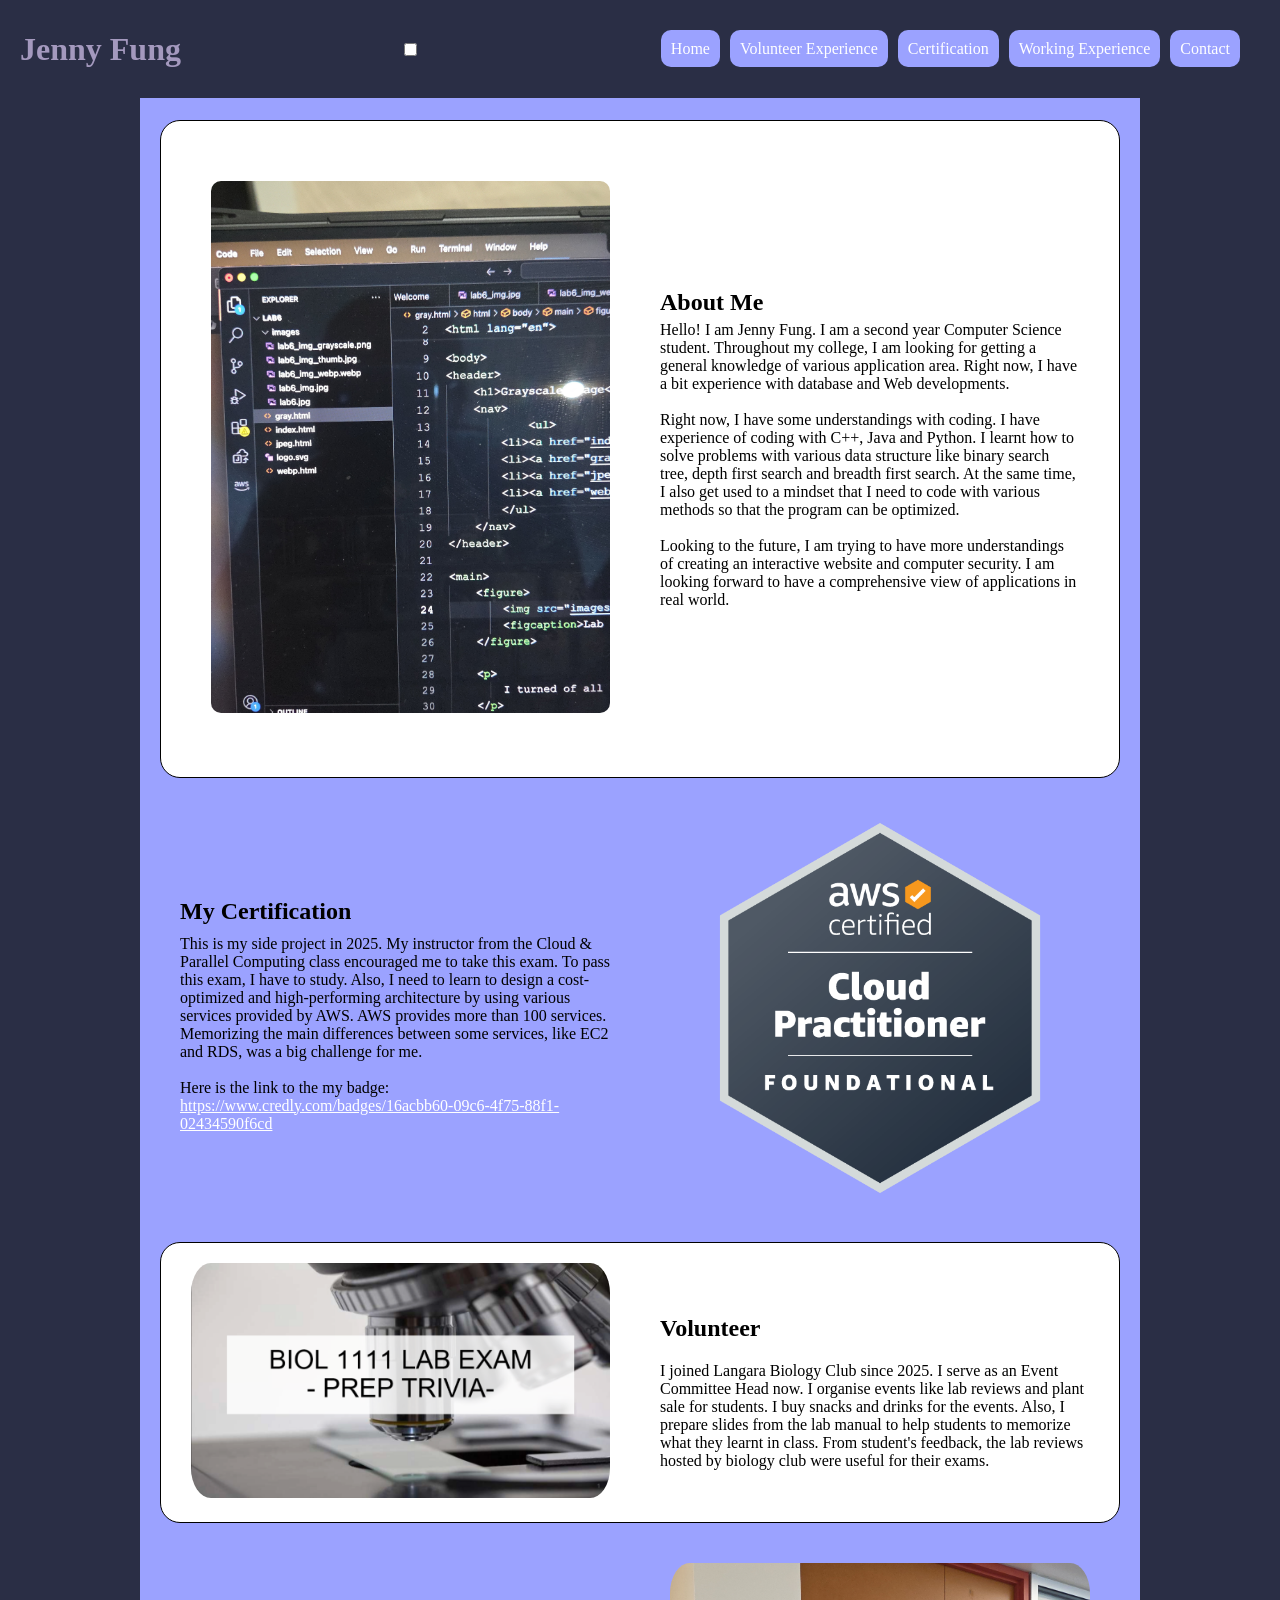
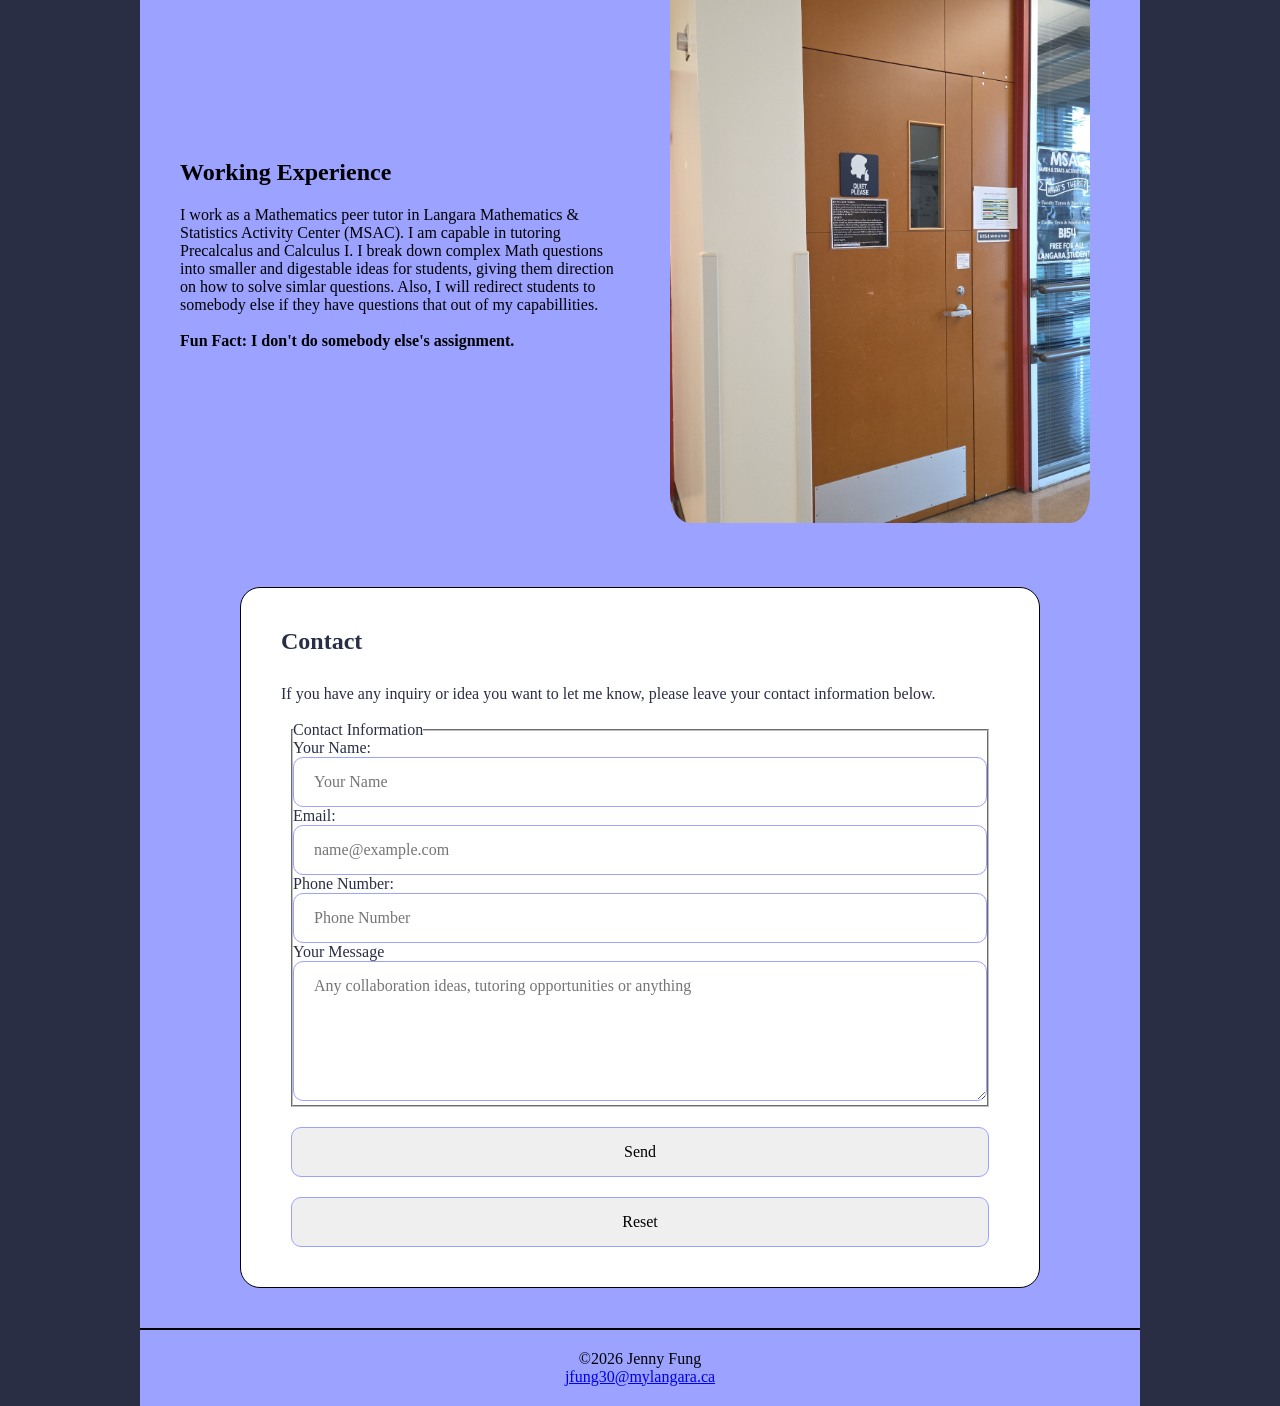
==== Project/index.html @ a8b5ac80 "Add files via upload" ====
<!DOCTYPE html>
<html lang="en">
<head>
      <meta charset="UTF-8">
      <meta name="viewport" content="width=device-width, initial-scale=1.0">
      <title>Jenny Fung</title>
      <link rel="stylesheet" href="styles/base.css">
</head>
<body>
      
      <header>
            <h1>Jenny Fung</h1>

            <input type="checkbox" id="menu-toggle">
            <label for="menu-toggle" class="menu-icon">☰</label>

            <nav>
                  <ul>
                        <li><a href="#home">Home</a></li>
                        <li><a href="#volunteer">Volunteer Experience</a></li>
                        <li><a href="#certification">Certification</a></li>
                        <li><a href="#working">Working Experience</a></li>
                        <li><a href="#contact">Contact</a></li>
                  </ul>
            </nav>
      </header>
      <div id="wrapper">
            <main>
                  <section id="home" class="about-me">
                        <div class="content">
                              <div class="details-left">
                                    <img class="left" src="images/coding.jpg" alt="html-code" width="600" height="400">
                              </div>
                              <div class="details-right">
                                    <h2 class="title">About Me</h2>
                                    <p class="description">Hello! I am Jenny Fung. I am a second year Computer Science student. Throughout my college, I am looking for getting a general knowledge of various application area. Right now, I have a bit experience with database and Web developments.</p><br>
            
                                    <p class="description">Right now, I have some understandings with coding. I have experience of coding with C++, Java and Python. I learnt how to solve problems with various data structure like binary search tree, depth first search and breadth first search. At the same time, I also get used to a mindset that I need to code with various methods so that the program can be optimized.</p><br>
            
                                    <p class="description">Looking to the future, I am trying to have more understandings of creating an interactive website and computer security. I am looking forward to have a comprehensive view of applications in real world.</p>
                                    </div>
                        </div>
                  </section>

                  <section id="certification" class="cert">
                        <div class="cert-left">
                              <h2 class="cert-title">My Certification</h2>
            
                              <p class="cert-intro">This is my side project in 2025. My instructor from the Cloud & Parallel Computing class encouraged me to take this exam. To pass this exam, I have to study. Also, I need to learn to design a cost-optimized and high-performing architecture by using various services provided by AWS. AWS provides more than 100 services. Memorizing the main differences between some services, like EC2 and RDS, was a big challenge for me.</p><br>

                              <p class="cert-intro">Here is the link to the my badge: <a href="https://www.credly.com/badges/16acbb60-09c6-4f75-88f1-02434590f6cd" target="_blank">https://www.credly.com/badges/16acbb60-09c6-4f75-88f1-02434590f6cd</a></p>
                        </div>
                        <div class="cert-right">
                        <img class="left" src="images/cloud.png" alt="cloud-practitioner-badge" width="400" height="400">
                        </div>
                        
                  </section>

                  <section id="volunteer" class="volt">
                        <div class="volt-left">
                              <img class="left" src="images/bioclub.png" alt="msac-room" width="600" height="400">
                        </div>
                        <div class="volt-right">
                              <h2 class="volt-title">Volunteer</h2>
            
                              <p>I joined Langara Biology Club since 2025. I serve as an Event Committee Head now. I organise events like lab reviews and plant sale for students. I buy snacks and drinks for the events. Also, I prepare slides from the lab manual to help students to memorize what they learnt in class. From student's feedback, the lab reviews hosted by biology club were useful for their exams.</p>
                        </div>
                  </section>
                  <section id="working" class="work">
                        <div class="work-left">
                              <h1 class="work-title">Working Experience</h1>
                              <p>I work as a Mathematics peer tutor in Langara Mathematics & Statistics Activity Center (MSAC). I am capable in tutoring Precalcalus and Calculus I. I break down complex Math questions into smaller and digestable ideas for students, giving them direction on how to solve simlar questions. Also, I will redirect students to somebody else if they have questions that out of my capabillities.</p><br>
            
                              <p class="work-bold">Fun Fact: I don't do somebody else's assignment.</p>
                        </div>
                        <div class="work-right">
                        <img class="left" src="images/msac.jpg" alt="msac-room" width="600" height="400">
                        </div>
                  </section>
                  <section id="contact" class="contact">
                        <h2 class="contact-title">Contact</h2>
                        <p class="intro">If you have any inquiry or idea you want to let me know, please leave your contact information below.</p><br>
                        <form>
                              <fieldset>
                                    <legend>Contact Information</legend>
                                    <label for="your-name">Your Name:</label><br>
                                    <input type="text" id="your-name" name="your-name" placeholder="Your Name"  required><br>
                                    <label for="email">Email:</label><br>
                                    <input type="email" id="email" name="email" placeholder="name@example.com" required><br>
                                    <label for="tel">Phone Number:</label><br>
                                    <input type="tel" id="tel" name="tel" placeholder="Phone Number"><br>
                                    <label for="requests">Your Message</label><br>
                                    <textarea id="requests" name="requests" rows="6" cols="63" placeholder="Any collaboration ideas, tutoring opportunities or anything"></textarea><br>
                              </fieldset>
                              <input type="submit" value="Send">
                              <input type="reset" value="Reset">
                        </form>
                  </section>
            </main>
            
            <footer>
                  <p>©2026 Jenny Fung</p>
                  <a href="mailto:jfung30@mylangara.ca">jfung30@mylangara.ca</a>
            </footer>
      </div>
</body>
</html>
---- Project/styles/base.css ----
*{
      margin:0;
      padding:0;
      box-sizing: border-box;
      font-family: Georgia, 'Times New Roman', Times, serif;
}

#wrapper{
      margin: auto;
      background-color: #9BA2FF;
      width: 100%;
      max-width: 1000px;
      align-items: center;
      overflow: auto;
}

.menu-icon {
  display: none;
}

header{
      width: 100%;
      z-index: 5;
      position: fixed;
      text-align: center;
      color: #A499BE;
      background-color: #2A2E45
}

body{
     background-color: #2A2E45;
     
}

header, nav{
      display: flex;
      padding: 20px;
      align-items: center;
      justify-content: space-between;
}

header, nav {
    display: flex;
    padding: 20px;
    align-items: center;
    justify-content: space-between;
}

ul {
    list-style: none;
    display: flex;
    gap: 10px;
}

nav a {
    text-decoration: none;
    color: white;
    background-color: #9BA2FF;
    padding: 10px;
    border-radius: 10px; 
}

.about-me{
      margin-top: 120px;
      margin-left: 20px;
      margin-right: 20px;
      background-color: white;
      padding: 20px;
      border: 1px solid black;
      border-radius: 20px;
}

.content{
      display: flex;
      align-items: center;
      color: black;
      justify-content: space-between;
}

.details-left{
      width: 50%;
      padding: 20px 10px;
}

.details-left img{
      height: auto;
      width: 100%;
      padding: 20px;
      border-radius: 30px;
}

.details-right .title{
      padding-bottom: 5px;
}

.details-right{
      width: 50%;
      padding: 20px; 
}

.about-me .detail .description{
      margin: 40px;
      max-width: 80%;
      font-size: 100%;
}

.cert{
      display: flex;
      align-items: center;
      color: black;
      justify-content: space-between;
      margin: 20px;
}

.cert-right{
      width: 50%;
      padding: 20px;
}

.cert-right img{
      padding: 0 30px;
      margin-right: 50px;
      width: 100%;
      height: auto;
}

.cert-title{
      padding: 10px 0;
}

.cert-left{
      width: 50%;
      padding: 20px;
}

.cert a {
    background: none;
    padding: 0;
    color: white;
}

.volt{
      display: flex;
      align-items: center;
      color: black;
      justify-content: space-between;
      margin: 20px;
      border: 1px solid black;
      border-radius: 20px;
      background-color: white;
}

.volt-title{
      padding: 20px 0;
}

.volt-right{
      width: 50%;
      padding: 20px;
}

.volt-left{
      width: 50%;
      padding: 20px;
}

.volt-left img{
      padding: 0 10px;
      margin-right: 20px;
      width: 100%;
      height: auto;
      border-radius: 30px;
}

.work{
      display: flex;
      align-items: center;
      color: black;
      justify-content: space-between;
      margin: 20px;
}

.work-left, .work-right{
      width: 50%;
      padding: 20px;
}

.work-right img{
      padding: 0 10px;
      margin-right: 20px;
      width: 100%;
      height: auto;
      border-radius: 30px;
}

.work-title{
      padding: 20px 0;
}

.work-bold{
      font-weight: bold;
}

input, textarea, select, button {
    box-sizing: border-box; 
}

.contact {
    background-color: white;      
    padding: 40px;                
    margin: 40px auto;            
    max-width: 800px;             
    border: 1px solid black;
    border-radius: 20px;          
    color: #2A2E45;               
}

.contact h2 {
    padding-bottom: 30px;
}

.contact form {
    display: flex;
    flex-direction: column;
    gap: 20px;                     
    padding: 0 10px;
}

.contact input,
.contact textarea {
    padding: 15px 20px;
    border-radius: 10px;           
    border: 1px solid #9BA2FF;     
    font-size: 1em;
    outline: none;
    width: 100%; 
    box-sizing: border-box;                  
}

footer p{
      margin: 0;
}
footer{
      border-top: 2px solid black;
      text-align: center;
      padding: 20px;
}

@media (max-width: 768px) {
  #media-queries {
    background: #e9f7ff;
    /* Background changes */
  }

  body p{
      font-size: 1.4em;
  }

  #wrapper{
      width: 100%;
      max-width: 1000px;
      margin: auto;
  }

  header h1{
      padding: 15px 0;
  }

  header{
      position: fixed;
      top: 0;
      left: 0;
      width: 100vw;
      padding: 0 20px;
      display: flex;
      flex-direction: row;
      align-items: center;
      justify-content: space-between;
      text-align: center;
  }

  .menu-icon {
    display: block;
    font-size: 30px;
    cursor: pointer;
    text-align: right;
    padding: 10px;
  }

      #menu-toggle {
            display: none;  
      }

  #menu-toggle:checked + .menu-icon + nav {
    display: flex;
  }

  nav {
      
    display: none;
    position: absolute;
    top: 60px;
    left: 0;
    width: 100%;
    flex-direction: column;
  }

  .about-me{
      padding-top: 120px;
  }

  nav {
    width: 100%;
    padding: 0;
  }

  ul {
    flex-direction: column;
    width: 100%;
    background-color: #2A2E45;
    /*background-color: #A499BE;*/
      margin: 0;
    padding: 0;
    gap: 0;
  }

  nav li{
      width: 100%;
  }

      nav a {
            display: block;
            width: 100%;
            padding: 15px 0;
            text-align: center;
            text-decoration: none;
            border: 2px solid white;
            border-radius: 10px;
            background-color: #2A2E45;
      }

  .about-me{
      margin-top: 400px;
  }

  .about-me, .cert, .work, .volt, .content {
    flex-direction: column;
    /* Border becomes thicker */
  }

  .details-left, .details-right, .cert-right, .cert-left, .volt-left, .volt-right, .work-right, .work-left{
      width: 100%;
  }

}
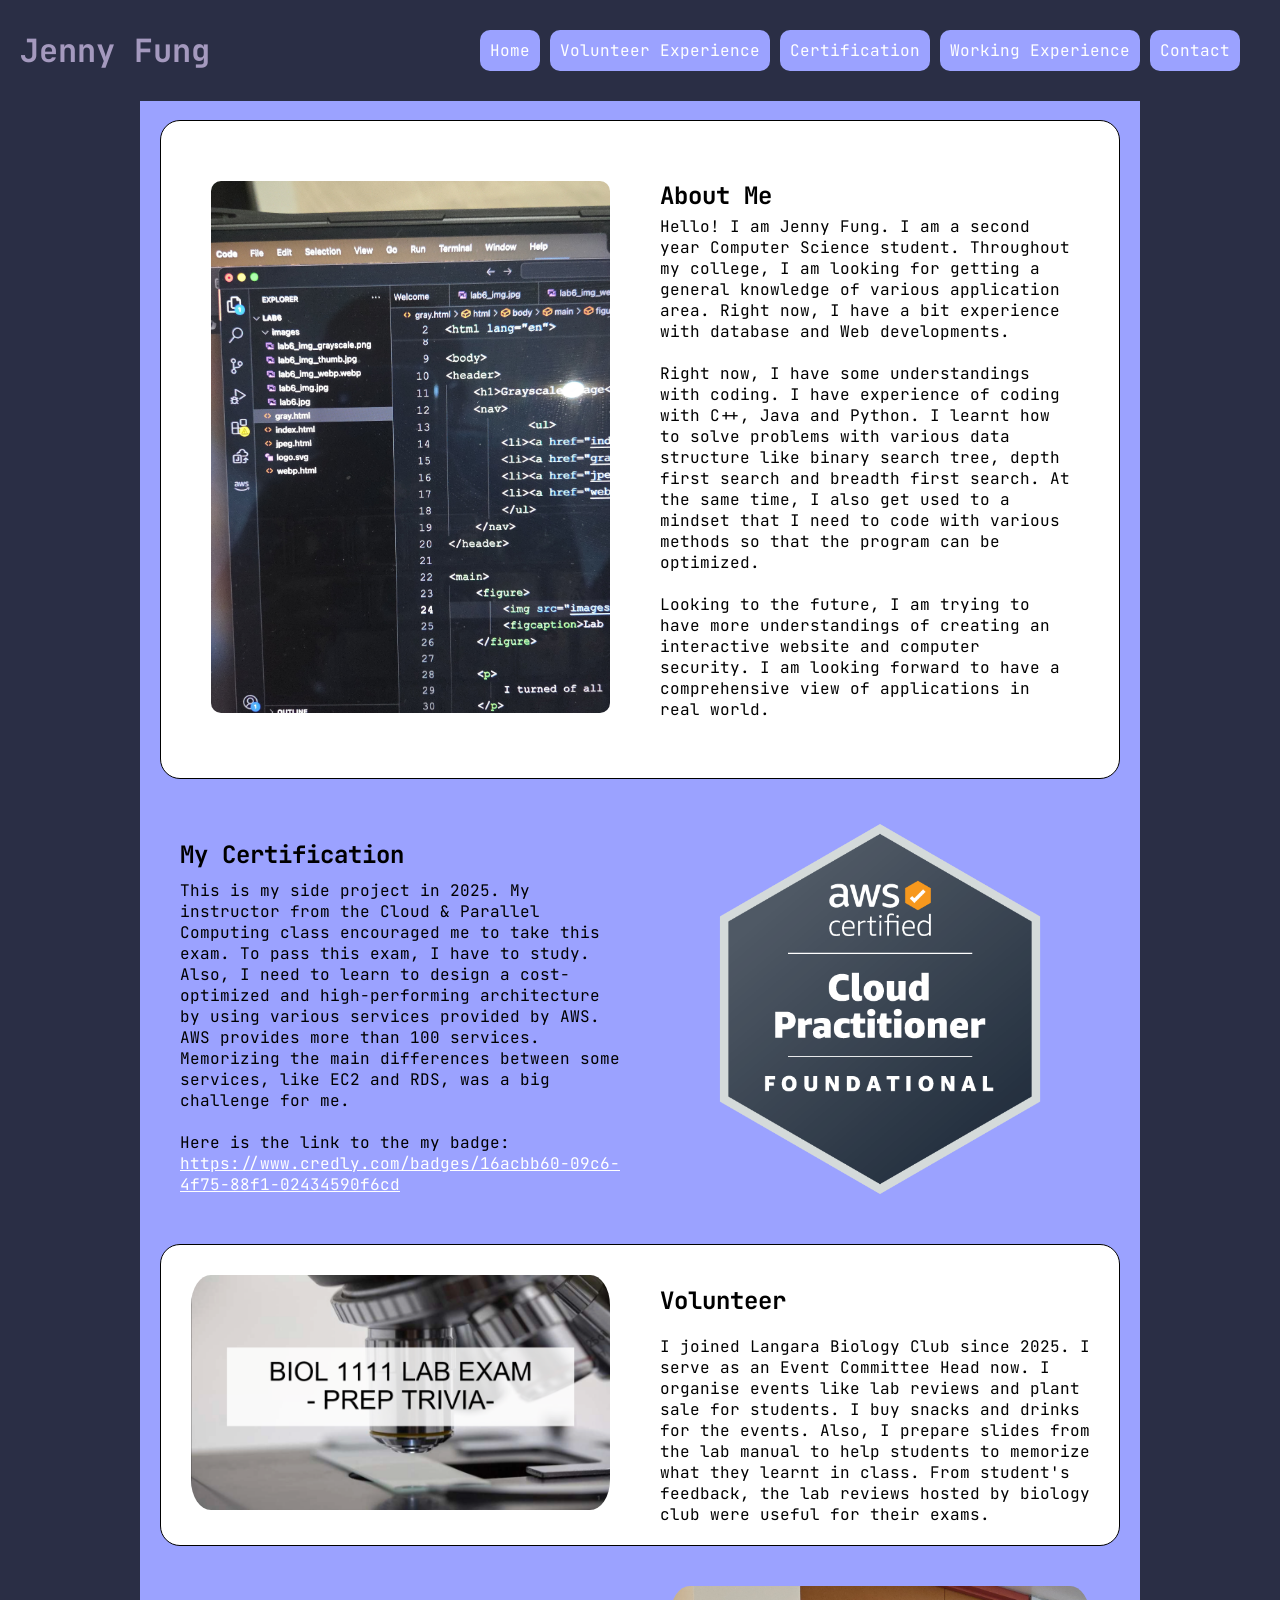
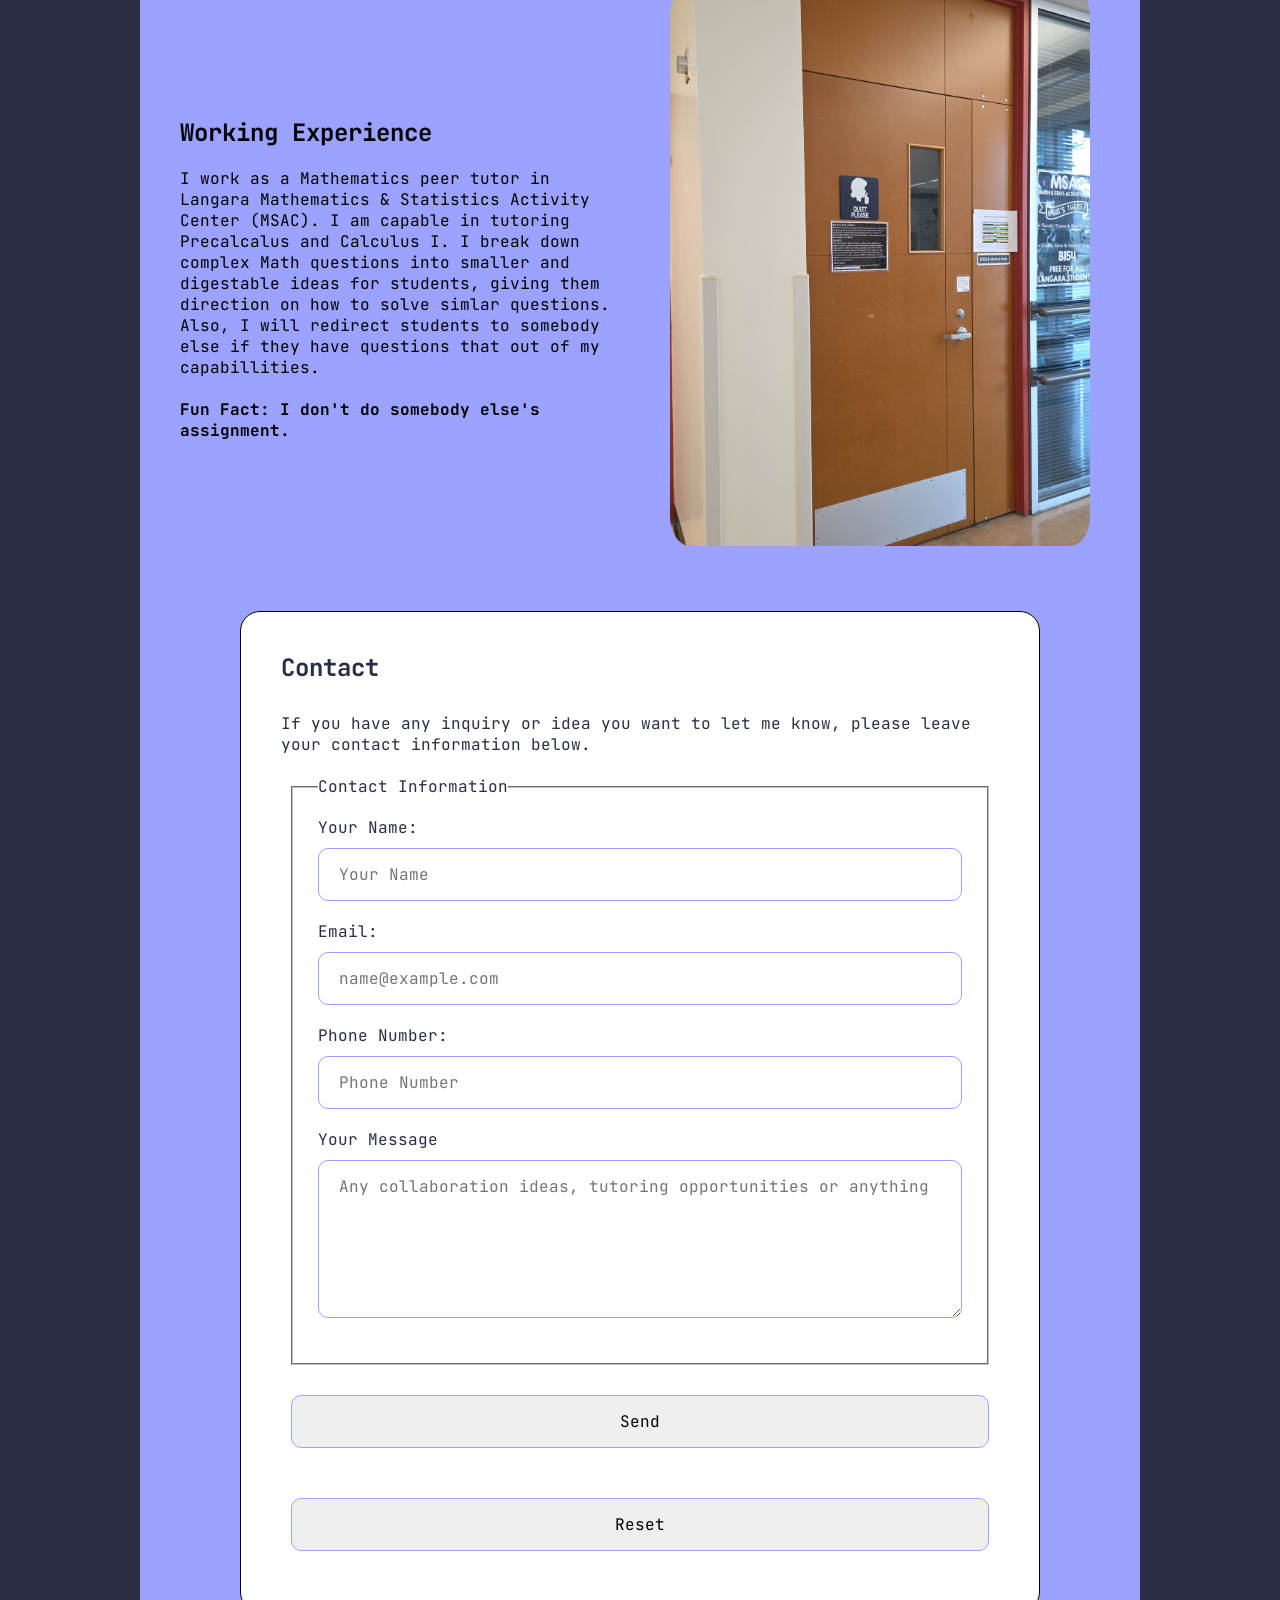
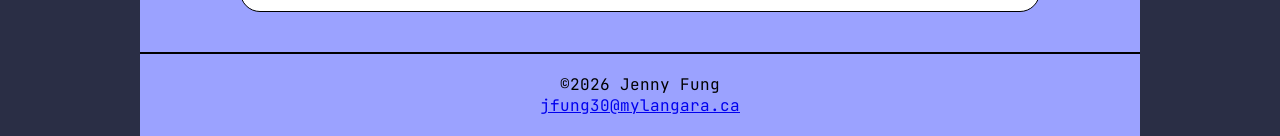
==== commit ed8c8621: "Add files via upload" ====
--- a/Project/index.html
+++ b/Project/index.html
@@ -4,6 +4,9 @@
       <meta charset="UTF-8">
       <meta name="viewport" content="width=device-width, initial-scale=1.0">
       <title>Jenny Fung</title>
+      <link rel="preconnect" href="https://fonts.googleapis.com">
+      <link rel="preconnect" href="https://fonts.gstatic.com" crossorigin>
+      <link href="https://fonts.googleapis.com/css2?family=JetBrains+Mono:ital,wght@0,100..800;1,100..800&display=swap" rel="stylesheet">
       <link rel="stylesheet" href="styles/base.css">
 </head>
 <body>
--- a/Project/styles/base.css
+++ b/Project/styles/base.css
@@ -2,8 +2,14 @@
       margin:0;
       padding:0;
       box-sizing: border-box;
-      font-family: Georgia, 'Times New Roman', Times, serif;
-}
+      font-family:"JetBrains Mono", monospace;
+}
+
+
+
+#menu-toggle {
+            display: none;  
+      }
 
 #wrapper{
       margin: auto;
@@ -226,6 +232,10 @@
     padding: 0 10px;
 }
 
+.contact fieldset{
+      padding: 20px 25px;
+}
+
 .contact input,
 .contact textarea {
     padding: 15px 20px;
@@ -234,6 +244,8 @@
     font-size: 1em;
     outline: none;
     width: 100%; 
+    margin-top: 10px;
+    margin-bottom: 20px;
     box-sizing: border-box;                  
 }
 
